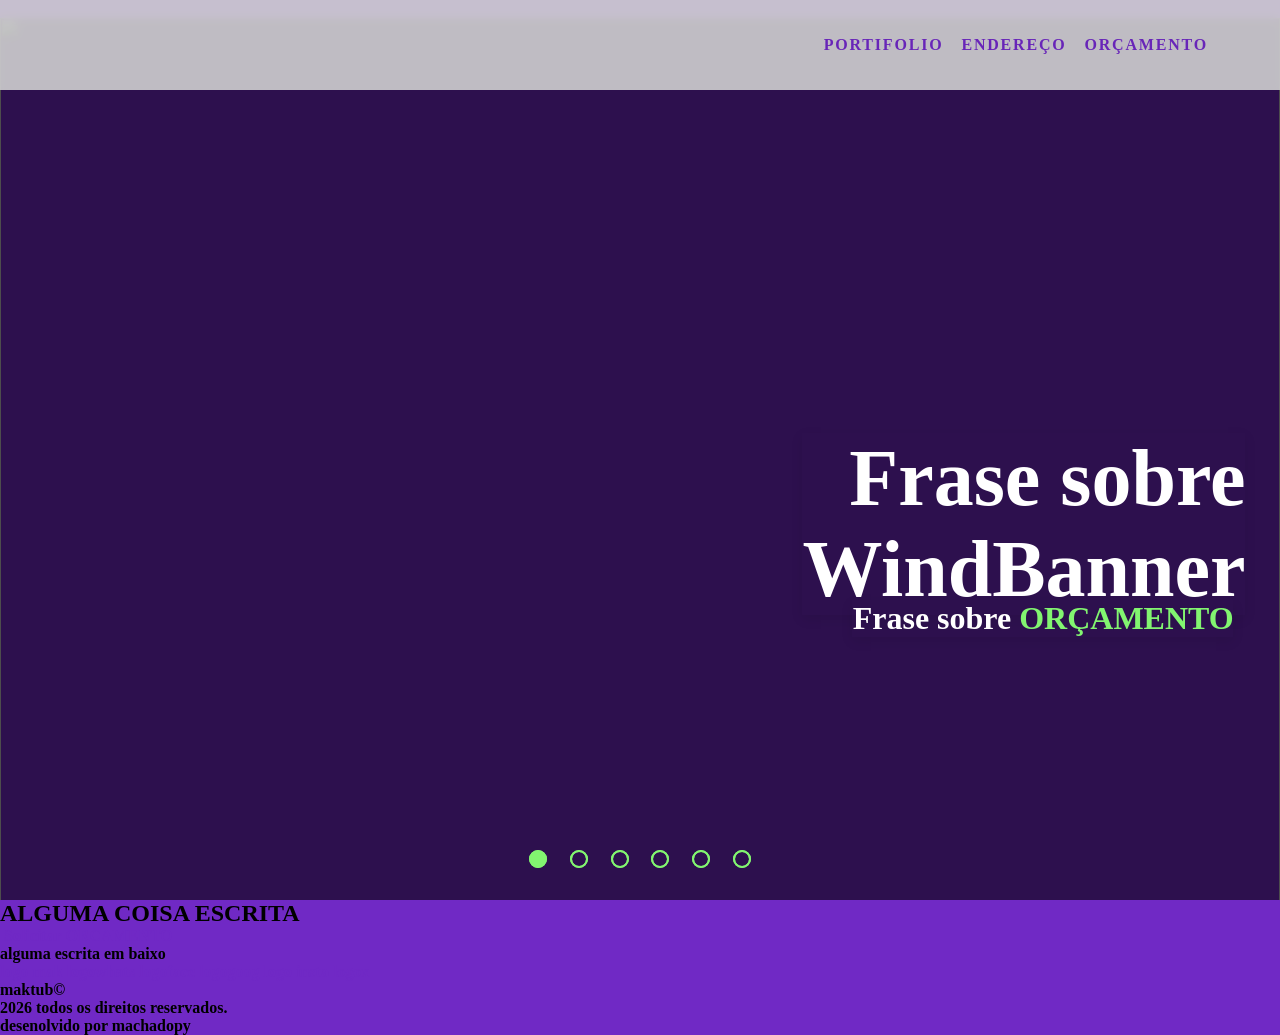
==== index.html @ 90046bb0 "js" ====
<!DOCTYPE html>
<html lang="en">
<head>
    <meta charset="UTF-8">
    <meta name="viewport" content="width=device-width, initial-scale=1.0">
    <title>Maktub</title>
    <link rel="stylesheet" href="css/style.css">
    <link rel='stylesheet' href='https://cdn-uicons.flaticon.com/uicons-regular-rounded/css/uicons-regular-rounded.css'>
    <link rel="preconnect" href="https://fonts.googleapis.com">
    <link rel="preconnect" href="https://fonts.gstatic.com" crossorigin>
    <link href="https://fonts.googleapis.com/css2?family=Roboto+Slab:wght@900&display=swap" rel="stylesheet">
    <base href="/maktub/html/">
</head>
<body>
    <header>
        <nav class="navbar">
        <a><img class="logo" src="../img/logomak.png" alt=""></a>


        <div class="menuham"> 
               <i id="icon" class="imgmenu fi fi-rr-menu-burger "></i>
        </div>

        <ul class="nav-list">
                <li><a class="a-underl"href="">PORTIFOLIO</a></li>
                <li><a class="a-underl"  href="">ENDEREÇO</a></li>
                <li><a class="a-underl"  href="">ORÇAMENTO</a></li>
        </ul>
            
        </nav>
    </header>
    <section>
        <div class="slider">
            <div class="carousel-text">
                <h1>Frase sobre WindBanner</h1>
                <p>Frase sobre <span class="text-a"><a href="#">ORÇAMENTO</a></span></p>
                <a href="#" class="green-text">orçamento</a>
            </div>
            <div class="carrossel">
                <div class="imagens">
                    <input type="radio" name="radio-btn" id="radio1" checked>
                    <input type="radio" name="radio-btn" id="radio2">
                    <input type="radio" name="radio-btn" id="radio3">
                    <input type="radio" name="radio-btn" id="radio4">
                    <input type="radio" name="radio-btn" id="radio5">
                    <input type="radio" name="radio-btn" id="radio6">
            
                    <div class="slide first"><img class="imgcar respDOLADO" src="../img/DESK-doladowind (2).png" alt=""></div>
                    <div class="slide"><img class="imgcar resp2WINDR" src="../img/DESK-2windrua.png" alt=""></div>
                    <div class="slide"><img class="imgcar respPOST" src="../img/DESK-4windposto.png" alt=""></div>
                    <div class="slide"><img class="imgcar respKCHORO" src="../img/DESK-kachoro.png" alt=""></div>
                    <div class="slide"><img class="imgcar respCAR" src="../img/DESK-windcar.png" alt=""></div>
                    <div class="slide"><img class="imgcar respSHOPE" src="../img/DESK-SHOPE.png" alt=""></div>


                    <div class="navigation-auto">
                        <div class="auto-btn1"></div>
                        <div class="auto-btn2"></div>
                        <div class="auto-btn3"></div>
                        <div class="auto-btn4"></div>
                        <div class="auto-btn5"></div>
                        <div class="auto-btn6"></div>
                    </div>
                </div>
                <div class="manual-navigation">
                    <label for="radio1" class="manual-btn"></label>
                    <label for="radio2" class="manual-btn"></label>
                    <label for="radio3" class="manual-btn"></label>
                    <label for="radio4" class="manual-btn"></label>
                    <label for="radio5" class="manual-btn"></label>
                    <label for="radio6" class="manual-btn"></label>
                </div>
            </div>
        </div>
    </section>
    <section class="call-container">
        <h1>ALGUMA COISA ESCRITA</h1>
        <img src="" alt="">
        <a href="">Solicitar ORCAMENTO</a>
    </section>

    <section class="adress">
        <h2 class="adress-item"></h2>
        <link class="adress-item" rel="" href="">
        <p class="adress-item"> alguma escrita em baixo </p>
    </section>

    <footer>
        <div class="footer-container">

            <a href="">logo mak</a>


            <a href="">logowhats</a>
            <a href="">logoface</a>
            <a href="">logogoog</a>
            <a href="">logo insta</a>
            <a href="">logox</a>

            <p>maktub©</p>
            <p>2026 todos os direitos reservados.</p>
            <p>desenolvido por machadopy</p>

        </div>
    </footer>
    <script src="../JS/mobile.menu.js"></script>
</body>
</html>
---- css/style.css ----
:root {
    --maktub-font1: 'Roboto', sans-serif;

    --maktub-roxo: #7029c5;

    /* Cores Secundárias da Maktub */
    --maktub-rosa: #FF098A;  /* Prioridade 1  */
    --maktub-preto: #000000; /* Prioridade 2  */
    --maktub-verde: #82F570; /* Prioridade 3  */
    --maktub-cinzaharmonia: #d1d1d1;
}
*{
    margin: 0;
    padding: 0;
}

body{
    font-weight: 750;
    background-color: var(--maktub-roxo);
}
header{
    position: fixed;
    width: 100%;
    top: 0;
    z-index: 1000;
}
.logo{
    max-width: 75px;
    transition: filter 0.3;
}
.logo:hover{
    color: var(--maktub-rosa);
}
.logo:active,
.logo:hover {
    content: url("/img/logomakros.png");
}
.menuham.click-effect .imgmenu {
    color: var(--maktub-rosa);
}
a{
    text-decoration: none;
    color: #7029c5;
    transition: color 0.3s ease-in, opacity 0.3s ease-in;
}

a:hover{
    color: var(--maktub-rosa);
    opacity: 0.7;
}
nav{
    background-color: var(--maktub-cinzaharmonia);
    display: flex;
    justify-content:space-between;
    align-items: center;
    padding-top: 4vh;
    padding-bottom: 4vh;
    padding-left: 8vh;
    padding-right: 8vh;
    backdrop-filter: blur(5px);
    opacity: 0.9;

}

.nav-list{
    list-style: none;
    display: flex;
    letter-spacing: 0.2vh;
    gap: 2vh;
}
.imgmenu{
    display: none;
    color:var(--maktub-roxo);
}
.slider{
    margin: 0 auto;
    width: auto;
    height: 100dvh;
    min-height: 100vh;
    overflow: hidden;
}
.carrossel{
    background-size: cover;
    width: 100%;
    height: 100dvh;
    min-height: 100vh;
    margin-top: 0;
    display: flex;
    position: relative;
}
.carrossel input{
    display: none;
}
.imagens{
    position: relative;
    width: 100%;
    height: 100%;
}

.imagens::after{
    content: '';
    position: absolute;
    top: 0;
    left: 0;
    width: 100%;
    height: 100%;
    background-color: rgba(0, 0, 0, 0.6);
    z-index: 1;
    pointer-events: none;
}
.carousel-text h1{
    position: absolute;
    z-index: 2;
    color: white;
    font-size: 5rem;
    top: 40%;
    left: 80%;
    transform: translate(-50%, 40%);
    text-align: end;
    box-shadow: 0 4px 12px rgba(0,0,0,0.08);
}
.carousel-text p{
    position: absolute;
    z-index: 2;
    color: white;
    font-size: 2rem;
    top: 65%;
    left: 81.5%;
    white-space: nowrap;
    transform: translate(-50%, 40%);
    text-align: end;
    box-shadow: 0 4px 12px rgba(0,0,0,0.08);
}
 .text-a a{
    color: var(--maktub-verde);
    font-size: bolder;


}
.imgcar{
    width: 100%;
    height: 100%;
    object-fit: cover;
}
.slide{
    position: absolute;
    inset: 0;
    opacity: 0;
    transition: opacity 0.5s ease-in;
    transform: translateX(50px);
    transition: opacity 0.6s ease-in-out, transform 0.6s ease-in-out;
}
.manual-navigation{
    position: absolute;
    bottom: 50px;
    left: 50%;
    transform: translateX(-50%);
    display: flex;
    justify-content: center;
    gap: 10px;
    z-index: 2;
}
.manual-btn{
    border: 2px solid var(--maktub-verde);
    width: 14px;
    height: 14px;
    padding: 0;
    border-radius: 10px;
    cursor: pointer;
    transition: 0.3s;
}
.manual-btn:not(:last-child){
    margin-right: 1vw;
}
.manual-btn:hover{
    color: white;
}
#radio1:checked ~ .slide:nth-of-type(1),
#radio2:checked ~ .slide:nth-of-type(2),
#radio3:checked ~ .slide:nth-of-type(3),
#radio4:checked ~ .slide:nth-of-type(4),
#radio5:checked ~ .slide:nth-of-type(5),
#radio6:checked ~ .slide:nth-of-type(6) {
    opacity: 1;
    transform: translateX(0);
}
.navigation-auto div{
    border: 2px solid var(--maktub-verde);
    width: 14px;
    height: 14px;
    padding: 0;
    border-radius: 10px;
    cursor: pointer;
    transition: 0.3s;
}
.navigation-auto{
    position: absolute;
    bottom: 50px;
    left: 50%;
    transform: translateX(-50%);
    display: flex;
    justify-content: center;
    gap: 10px;
    z-index: 2;
}
.navigation-auto div:not(:last-child){
    margin-right: 1vw;
}

#radio1:checked ~ .navigation-auto .auto-btn1,
#radio2:checked ~ .navigation-auto .auto-btn2,
#radio3:checked ~ .navigation-auto .auto-btn3,
#radio4:checked ~ .navigation-auto .auto-btn4,
#radio5:checked ~ .navigation-auto .auto-btn5,
#radio6:checked ~ .navigation-auto .auto-btn6 {
    background-color: var(--maktub-verde);
}





@media (hover: hover) {
    .imgmenu:hover {
        color: var(--maktub-rosa);
    }
}
@media (max-width: 800px){
    body{
        overflow-x: hidden;
    }
    nav{
        padding-bottom: 0;
        padding: 2vh;
    }
    .nav-list{
        position: absolute;
        top: 8vh;
        right: 0;
        height: 92vh;
        width: 80vw;
        flex-direction: column;
        align-items: center;
        background-color: var(--maktub-cinzaharmonia);
        justify-content: space-around;
        transform: translateX(100%);
        transition: transform 0.3s ease-in;
    }
    .nav-list.active{
        transform: translateX(0);
    }
    .a-underl {
        text-decoration: underline ;
        text-underline-offset: 2vh;
    }

    .imgmenu{
    display: inline-block;
    transition: transform 0.3s ease-in, opacity 0.3s ease-in;   
    color:var(--maktub-roxo);
    text-align: center;
    font-size: 10vw;
    }
    .menuham.active .imgmenu {
    transform: rotate(90deg); 
    opacity: 0.8;
    }
    .respDOLADO{
        content: url(/img/MOB-\ DOLADOWIND.png);
    }
    .resp2WINDR{
        content: url(/img/MOB-\ 2WINDRUA.png);
    }
    .respPOST{
        content: url(/img/MOB-\ POSTO.png);
    }
    .respKCHORO{
        content: url(/img/MOB-\ KCHORO.png);
    }
    .respCAR{
        content: url(/img/MOB-\ CARO.png);
    }
    .respSHOPE{
        content: url(/img/MOB-SHOPE.png);
    }
    .carousel-text h1{
        font-size: 3rem;
        top: 70%;
        left: 50%;
        transform: translate(-50%, 50%);
        text-align: center;
        line-height: 0.8;
    }
    .carousel-text p{
        color: white;
        font-size: 1.5rem;
        top: 80.5%;
        left: 50%;
        white-space: nowrap;
        transform: translate(-50%, 50%);
        text-align: center;

    }
    .text-a a{
        color: var(--maktub-verde);
        font-size: bolder;
    }
    .navigation-auto{
        bottom: 90px;
    }
    .manual-navigation{
        bottom: 90px;
    }
    .manual-btn{
        width: 10px;
        height: 10px;
    }
    .navigation-auto div{
        width: 10px;
        height: 10px;
        }

}
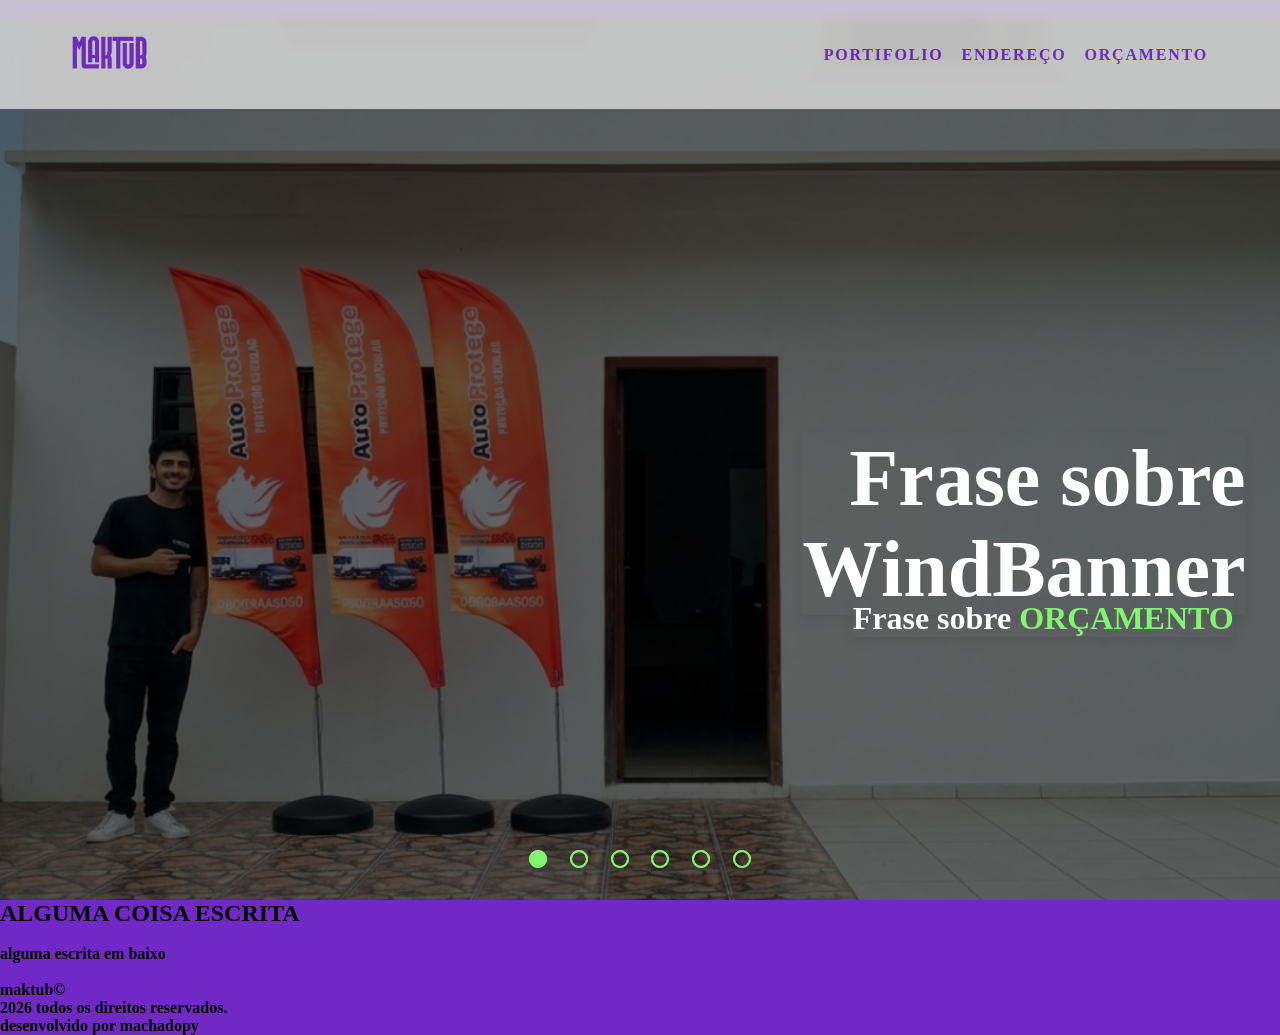
==== commit 69478588: "structure issue" ====
--- a/index.html
+++ b/index.html
@@ -9,12 +9,11 @@
     <link rel="preconnect" href="https://fonts.googleapis.com">
     <link rel="preconnect" href="https://fonts.gstatic.com" crossorigin>
     <link href="https://fonts.googleapis.com/css2?family=Roboto+Slab:wght@900&display=swap" rel="stylesheet">
-    <base href="/maktub/html/">
 </head>
 <body>
     <header>
         <nav class="navbar">
-        <a><img class="logo" src="../img/logomak.png" alt=""></a>
+        <a><img class="logo" src="img/logomak.png" alt=""></a>
 
 
         <div class="menuham"> 
@@ -45,12 +44,12 @@
                     <input type="radio" name="radio-btn" id="radio5">
                     <input type="radio" name="radio-btn" id="radio6">
             
-                    <div class="slide first"><img class="imgcar respDOLADO" src="../img/DESK-doladowind (2).png" alt=""></div>
-                    <div class="slide"><img class="imgcar resp2WINDR" src="../img/DESK-2windrua.png" alt=""></div>
-                    <div class="slide"><img class="imgcar respPOST" src="../img/DESK-4windposto.png" alt=""></div>
-                    <div class="slide"><img class="imgcar respKCHORO" src="../img/DESK-kachoro.png" alt=""></div>
-                    <div class="slide"><img class="imgcar respCAR" src="../img/DESK-windcar.png" alt=""></div>
-                    <div class="slide"><img class="imgcar respSHOPE" src="../img/DESK-SHOPE.png" alt=""></div>
+                    <div class="slide first"><img class="imgcar respDOLADO" src="img/DESK-doladowind (2).png" alt=""></div>
+                    <div class="slide"><img class="imgcar resp2WINDR" src="img/DESK-2windrua.png" alt=""></div>
+                    <div class="slide"><img class="imgcar respPOST" src="img/DESK-4windposto.png" alt=""></div>
+                    <div class="slide"><img class="imgcar respKCHORO" src="img/DESK-kachoro.png" alt=""></div>
+                    <div class="slide"><img class="imgcar respCAR" src="img/DESK-windcar.png" alt=""></div>
+                    <div class="slide"><img class="imgcar respSHOPE" src="img/DESK-SHOPE.png" alt=""></div>
 
 
                     <div class="navigation-auto">
@@ -99,10 +98,10 @@
 
             <p>maktub©</p>
             <p>2026 todos os direitos reservados.</p>
-            <p>desenolvido por machadopy</p>
+            <p>desenvolvido por machadopy</p>
 
         </div>
     </footer>
-    <script src="../JS/mobile.menu.js"></script>
+    <script src="JS/mobile.menu.js"></script>
 </body>
 </html>
--- a/css/style.css
+++ b/css/style.css
@@ -34,7 +34,7 @@
 }
 .logo:active,
 .logo:hover {
-    content: url("/img/logomakros.png");
+    content: url("../img/logomakros.png");
 }
 .menuham.click-effect .imgmenu {
     color: var(--maktub-rosa);
@@ -267,22 +267,22 @@
     opacity: 0.8;
     }
     .respDOLADO{
-        content: url(/img/MOB-\ DOLADOWIND.png);
+        content: url("../img/MOB- DOLADOWIND.png");
     }
     .resp2WINDR{
-        content: url(/img/MOB-\ 2WINDRUA.png);
+        content: url("../img/MOB- 2WINDRUA.png");
     }
     .respPOST{
-        content: url(/img/MOB-\ POSTO.png);
+        content: url("../img/MOB- POSTO.png");
     }
     .respKCHORO{
-        content: url(/img/MOB-\ KCHORO.png);
+        content: url("../img/MOB- KCHORO.png");
     }
     .respCAR{
-        content: url(/img/MOB-\ CARO.png);
+        content: url("../img/MOB- CARO.png");
     }
     .respSHOPE{
-        content: url(/img/MOB-SHOPE.png);
+        content: url("../img/MOB-SHOPE.png");
     }
     .carousel-text h1{
         font-size: 3rem;
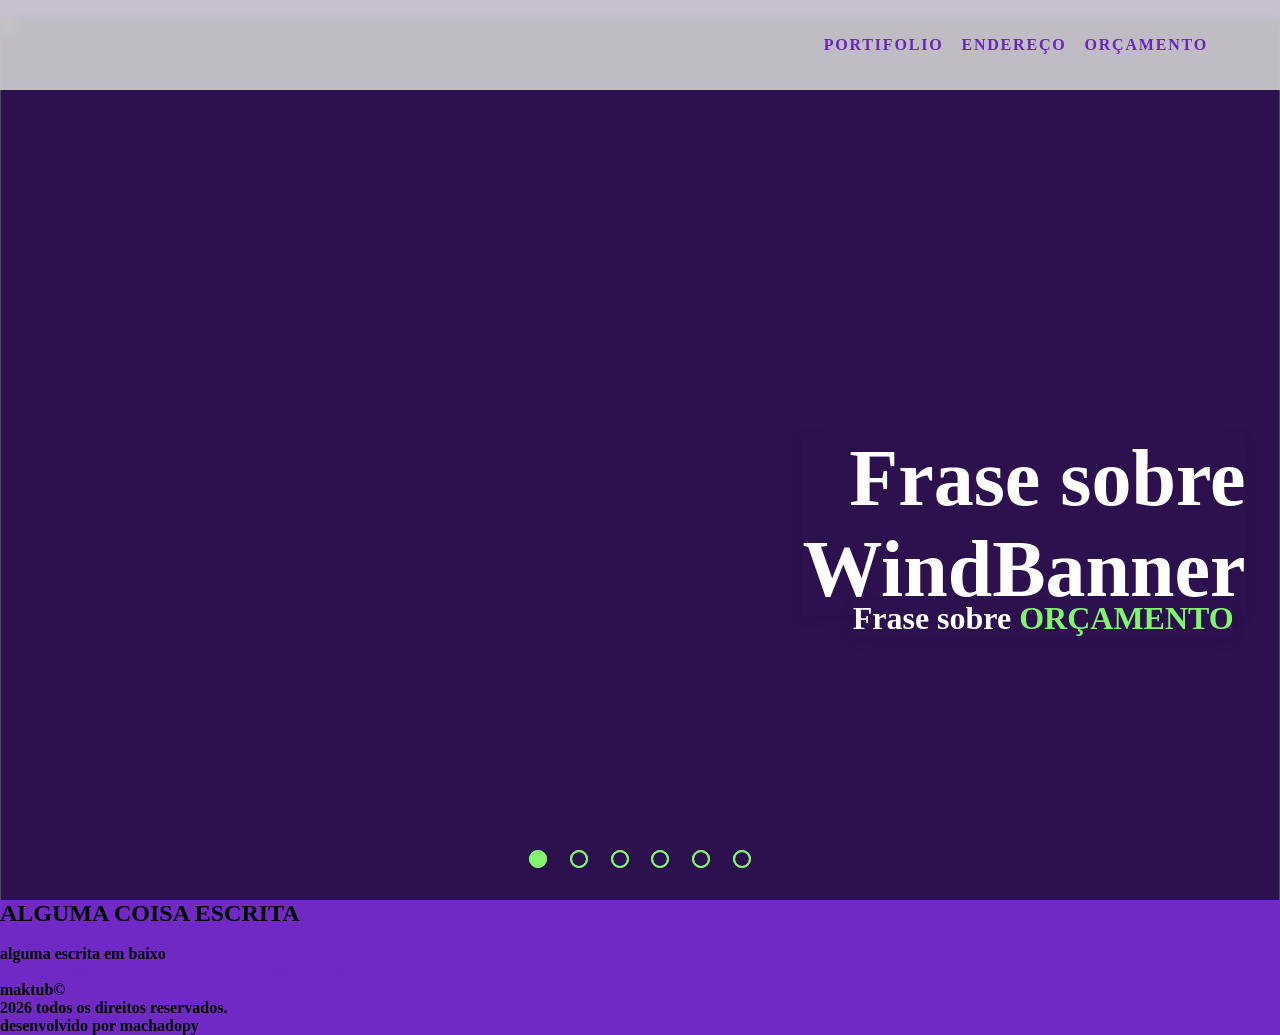
==== commit 90dfbc9a: "no, not yet" ====
--- a/index.html
+++ b/index.html
@@ -9,11 +9,12 @@
     <link rel="preconnect" href="https://fonts.googleapis.com">
     <link rel="preconnect" href="https://fonts.gstatic.com" crossorigin>
     <link href="https://fonts.googleapis.com/css2?family=Roboto+Slab:wght@900&display=swap" rel="stylesheet">
+    <base href="/maktub/html/">
 </head>
 <body>
     <header>
         <nav class="navbar">
-        <a><img class="logo" src="img/logomak.png" alt=""></a>
+        <a><img class="logo" src="../img/logomak.png" alt=""></a>
 
 
         <div class="menuham"> 
@@ -44,12 +45,12 @@
                     <input type="radio" name="radio-btn" id="radio5">
                     <input type="radio" name="radio-btn" id="radio6">
             
-                    <div class="slide first"><img class="imgcar respDOLADO" src="img/DESK-doladowind (2).png" alt=""></div>
-                    <div class="slide"><img class="imgcar resp2WINDR" src="img/DESK-2windrua.png" alt=""></div>
-                    <div class="slide"><img class="imgcar respPOST" src="img/DESK-4windposto.png" alt=""></div>
-                    <div class="slide"><img class="imgcar respKCHORO" src="img/DESK-kachoro.png" alt=""></div>
-                    <div class="slide"><img class="imgcar respCAR" src="img/DESK-windcar.png" alt=""></div>
-                    <div class="slide"><img class="imgcar respSHOPE" src="img/DESK-SHOPE.png" alt=""></div>
+                    <div class="slide first"><img class="imgcar respDOLADO" src="../img/DESK-doladowind (2).png" alt=""></div>
+                    <div class="slide"><img class="imgcar resp2WINDR" src="../img/DESK-2windrua.png" alt=""></div>
+                    <div class="slide"><img class="imgcar respPOST" src="../img/DESK-4windposto.png" alt=""></div>
+                    <div class="slide"><img class="imgcar respKCHORO" src="../img/DESK-kachoro.png" alt=""></div>
+                    <div class="slide"><img class="imgcar respCAR" src="../img/DESK-windcar.png" alt=""></div>
+                    <div class="slide"><img class="imgcar respSHOPE" src="../img/DESK-SHOPE.png" alt=""></div>
 
 
                     <div class="navigation-auto">
--- a/css/style.css
+++ b/css/style.css
@@ -34,7 +34,7 @@
 }
 .logo:active,
 .logo:hover {
-    content: url("../img/logomakros.png");
+    content: url("/img/logomakros.png");
 }
 .menuham.click-effect .imgmenu {
     color: var(--maktub-rosa);
@@ -267,22 +267,22 @@
     opacity: 0.8;
     }
     .respDOLADO{
-        content: url("../img/MOB- DOLADOWIND.png");
+        content: url(/img/MOB-\ DOLADOWIND.png);
     }
     .resp2WINDR{
-        content: url("../img/MOB- 2WINDRUA.png");
+        content: url(/img/MOB-\ 2WINDRUA.png);
     }
     .respPOST{
-        content: url("../img/MOB- POSTO.png");
+        content: url(/img/MOB-\ POSTO.png);
     }
     .respKCHORO{
-        content: url("../img/MOB- KCHORO.png");
+        content: url(/img/MOB-\ KCHORO.png);
     }
     .respCAR{
-        content: url("../img/MOB- CARO.png");
+        content: url(/img/MOB-\ CARO.png);
     }
     .respSHOPE{
-        content: url("../img/MOB-SHOPE.png");
+        content: url(/img/MOB-SHOPE.png);
     }
     .carousel-text h1{
         font-size: 3rem;
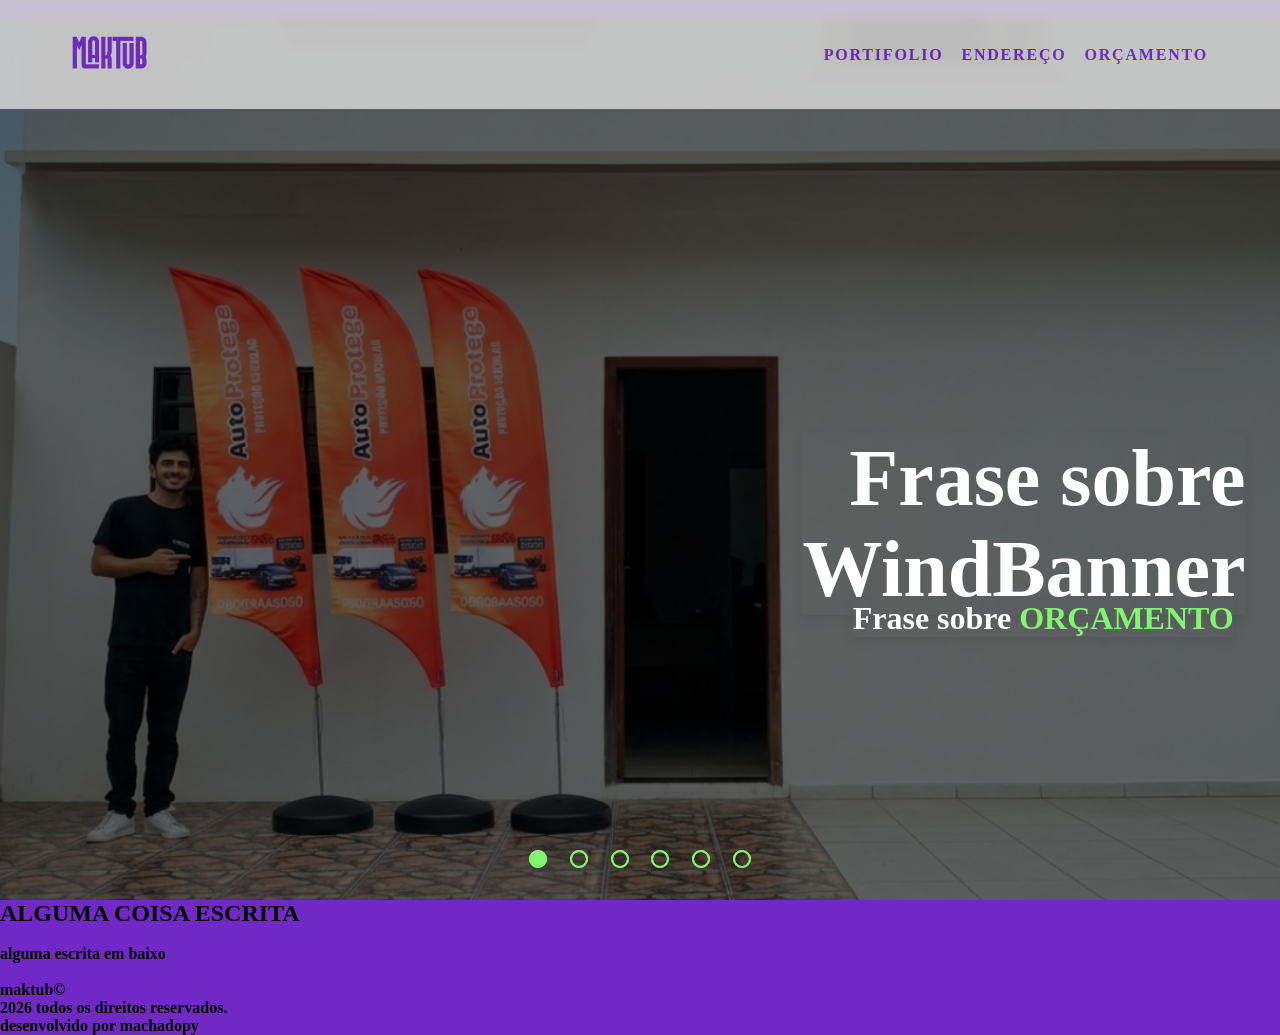
==== commit 69fa5dea: "structure fixed, for real" ====
--- a/index.html
+++ b/index.html
@@ -9,12 +9,11 @@
     <link rel="preconnect" href="https://fonts.googleapis.com">
     <link rel="preconnect" href="https://fonts.gstatic.com" crossorigin>
     <link href="https://fonts.googleapis.com/css2?family=Roboto+Slab:wght@900&display=swap" rel="stylesheet">
-    <base href="/maktub/html/">
 </head>
 <body>
     <header>
         <nav class="navbar">
-        <a><img class="logo" src="../img/logomak.png" alt=""></a>
+        <a><img class="logo" src="img/logomak.png" alt=""></a>
 
 
         <div class="menuham"> 
@@ -45,12 +44,12 @@
                     <input type="radio" name="radio-btn" id="radio5">
                     <input type="radio" name="radio-btn" id="radio6">
             
-                    <div class="slide first"><img class="imgcar respDOLADO" src="../img/DESK-doladowind (2).png" alt=""></div>
-                    <div class="slide"><img class="imgcar resp2WINDR" src="../img/DESK-2windrua.png" alt=""></div>
-                    <div class="slide"><img class="imgcar respPOST" src="../img/DESK-4windposto.png" alt=""></div>
-                    <div class="slide"><img class="imgcar respKCHORO" src="../img/DESK-kachoro.png" alt=""></div>
-                    <div class="slide"><img class="imgcar respCAR" src="../img/DESK-windcar.png" alt=""></div>
-                    <div class="slide"><img class="imgcar respSHOPE" src="../img/DESK-SHOPE.png" alt=""></div>
+                    <div class="slide first"><img class="imgcar respDOLADO" src="img/DESK-doladowind%20(2).png" alt=""></div>
+                    <div class="slide"><img class="imgcar resp2WINDR" src="img/DESK-2windrua.png" alt=""></div>
+                    <div class="slide"><img class="imgcar respPOST" src="img/DESK-4windposto.png" alt=""></div>
+                    <div class="slide"><img class="imgcar respKCHORO" src="img/DESK-kachoro.png" alt=""></div>
+                    <div class="slide"><img class="imgcar respCAR" src="img/DESK-windcar.png" alt=""></div>
+                    <div class="slide"><img class="imgcar respSHOPE" src="img/DESK-SHOPE.png" alt=""></div>
 
 
                     <div class="navigation-auto">
--- a/css/style.css
+++ b/css/style.css
@@ -34,7 +34,7 @@
 }
 .logo:active,
 .logo:hover {
-    content: url("/img/logomakros.png");
+    content: url("../img/logomakros.png");
 }
 .menuham.click-effect .imgmenu {
     color: var(--maktub-rosa);
@@ -267,22 +267,22 @@
     opacity: 0.8;
     }
     .respDOLADO{
-        content: url(/img/MOB-\ DOLADOWIND.png);
+        content: url("../img/MOB-%20DOLADOWIND.png");
     }
     .resp2WINDR{
-        content: url(/img/MOB-\ 2WINDRUA.png);
+        content: url("../img/MOB-%202WINDRUA.png");
     }
     .respPOST{
-        content: url(/img/MOB-\ POSTO.png);
+        content: url("../img/MOB-%20POSTO.png");
     }
     .respKCHORO{
-        content: url(/img/MOB-\ KCHORO.png);
+        content: url("../img/MOB-%20KCHORO.png");
     }
     .respCAR{
-        content: url(/img/MOB-\ CARO.png);
+        content: url("../img/MOB-%20CARO.png");
     }
     .respSHOPE{
-        content: url(/img/MOB-SHOPE.png);
+        content: url("../img/MOB-SHOPE.png");
     }
     .carousel-text h1{
         font-size: 3rem;
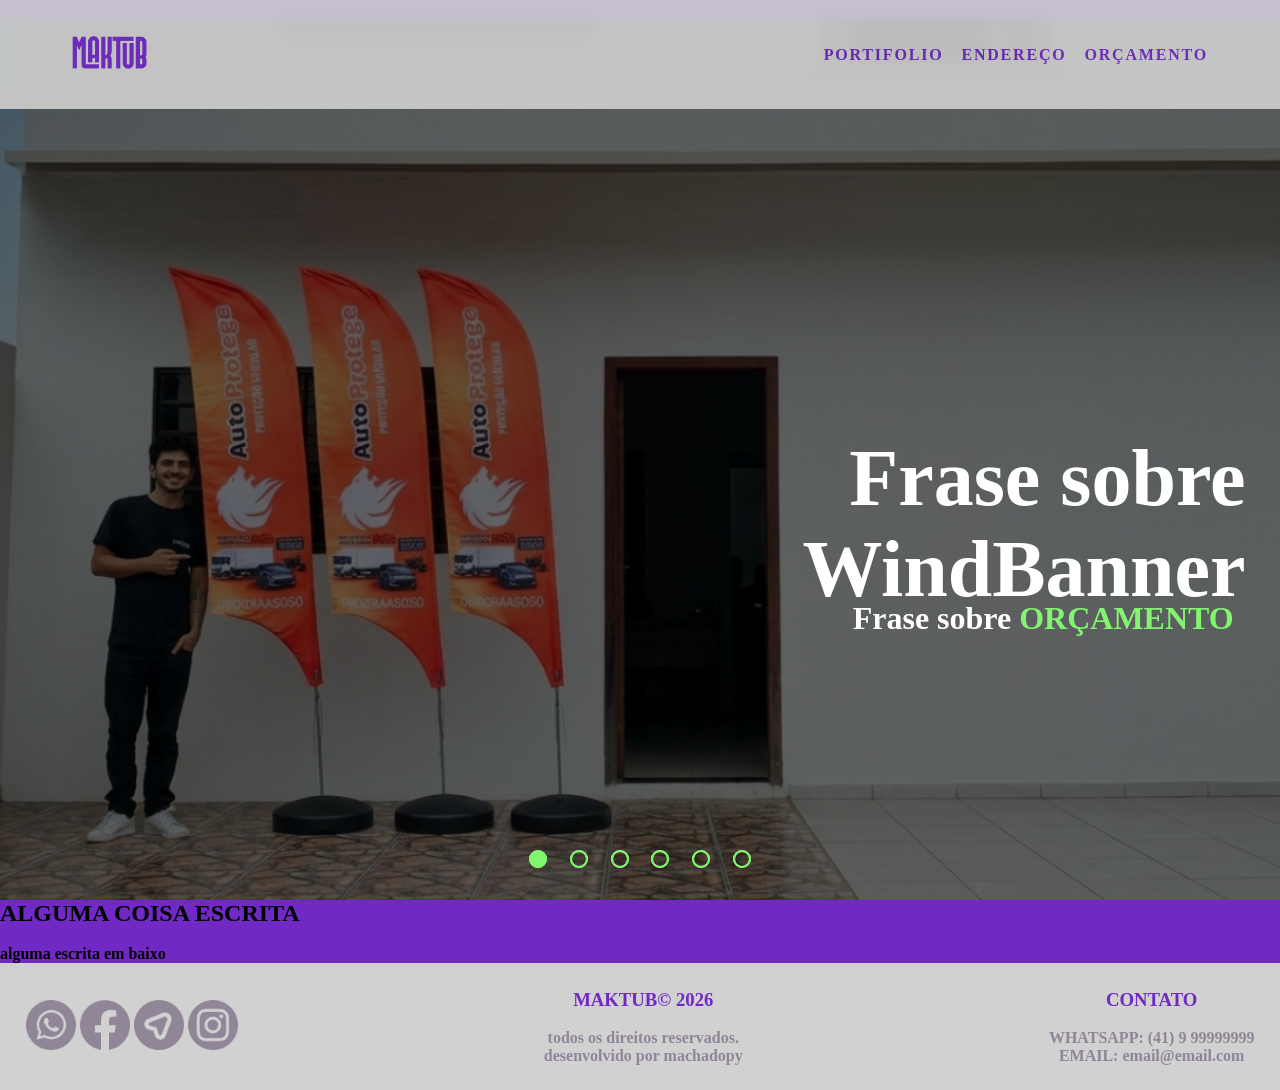
==== commit f92428f5: "fixed swipe imgs, caroussel text margin, etc" ====
--- a/index.html
+++ b/index.html
@@ -28,6 +28,10 @@
             
         </nav>
     </header>
+            <div class="textmobile">
+            <h1>Frase sobre WindBanner</h1>
+                <p>Frase sobre <span class="text-a"><a href="#">ORÇAMENTO</a></span></p>
+            </div>
     <section>
         <div class="slider">
             <div class="carousel-text">
@@ -87,21 +91,29 @@
     <footer>
         <div class="footer-container">
 
-            <a href="">logo mak</a>
 
+            <div class="container-logo">
+                <a href=""><img class="footer-logo" src="img/whatsapp-circle (2).png" alt="logo whatsapp"></a>
+                <a href=""><img class="footer-logo" src="img/facebook (1).png" alt="logo facebook"></a>
+                <a href=""><img class="footer-logo" src="img/navigation (1).png" alt="logo maps"></a>
+                <a href=""><img class="footer-logo" src="img/instagram-circle (1).png" alt="logo instagram"></a>
+            </div>
 
-            <a href="">logowhats</a>
-            <a href="">logoface</a>
-            <a href="">logogoog</a>
-            <a href="">logo insta</a>
-            <a href="">logox</a>
+            <div class="copytext">
+                <h3>MAKTUB© 2026</h3><br>
+                <p>todos os direitos reservados.</p>
+                <p>desenvolvido por machadopy</p>
+            </div>
 
-            <p>maktub©</p>
-            <p>2026 todos os direitos reservados.</p>
-            <p>desenvolvido por machadopy</p>
+            <div class="contato">
+                <h3>CONTATO</h3><br>
+                <a href=""><p>WHATSAPP: (41) 9 99999999</p></a>
+                <a href=""><p>EMAIL: email@email.com</p></a>
+            </div>
 
         </div>
     </footer>
+
     <script src="JS/mobile.menu.js"></script>
 </body>
 </html>
--- a/css/style.css
+++ b/css/style.css
@@ -109,6 +109,9 @@
     z-index: 1;
     pointer-events: none;
 }
+.textmobile{
+    display: none;
+}
 .carousel-text h1{
     position: absolute;
     z-index: 2;
@@ -118,7 +121,7 @@
     left: 80%;
     transform: translate(-50%, 40%);
     text-align: end;
-    box-shadow: 0 4px 12px rgba(0,0,0,0.08);
+
 }
 .carousel-text p{
     position: absolute;
@@ -130,7 +133,7 @@
     white-space: nowrap;
     transform: translate(-50%, 40%);
     text-align: end;
-    box-shadow: 0 4px 12px rgba(0,0,0,0.08);
+
 }
  .text-a a{
     color: var(--maktub-verde);
@@ -148,8 +151,6 @@
     inset: 0;
     opacity: 0;
     transition: opacity 0.5s ease-in;
-    transform: translateX(50px);
-    transition: opacity 0.6s ease-in-out, transform 0.6s ease-in-out;
 }
 .manual-navigation{
     position: absolute;
@@ -215,6 +216,38 @@
 #radio5:checked ~ .navigation-auto .auto-btn5,
 #radio6:checked ~ .navigation-auto .auto-btn6 {
     background-color: var(--maktub-verde);
+}
+footer{
+    background-color: var(--maktub-cinzaharmonia);
+}
+.footer-container{
+    color:#280e3a62;
+    display: flex;
+    flex-direction: row;
+    white-space: nowrap;
+    justify-content: space-between;
+    align-items: center;
+    padding: 2%;
+}
+.footer-logo{
+    width: 50px;
+}
+.copytext{
+    display: flex;
+    flex-direction: column;
+    justify-content: center;
+    text-align: center;
+}
+.contato h3,
+.copytext h3{
+    color: #7029c5;
+}
+.contato a,
+.copytext p{
+    color: #280e3a62;;
+}
+.contato{
+    text-align: center;
 }
 
 
@@ -267,40 +300,25 @@
     opacity: 0.8;
     }
     .respDOLADO{
-        content: url("../img/MOB-%20DOLADOWIND.png");
+        content: url("../img/MOB-DOLADOWIND.png");
     }
     .resp2WINDR{
-        content: url("../img/MOB-%202WINDRUA.png");
+        content: url("../img/MOB-2WINDRUA.png");
     }
     .respPOST{
-        content: url("../img/MOB-%20POSTO.png");
+        content: url("../img/MOB-POSTO.png");
     }
     .respKCHORO{
-        content: url("../img/MOB-%20KCHORO.png");
+        content: url("../img/MOB-KCHORO.png");
     }
     .respCAR{
-        content: url("../img/MOB-%20CARO.png");
+        content: url("../img/MOB-CARO.png");
     }
     .respSHOPE{
         content: url("../img/MOB-SHOPE.png");
     }
-    .carousel-text h1{
-        font-size: 3rem;
-        top: 70%;
-        left: 50%;
-        transform: translate(-50%, 50%);
-        text-align: center;
-        line-height: 0.8;
-    }
-    .carousel-text p{
-        color: white;
-        font-size: 1.5rem;
-        top: 80.5%;
-        left: 50%;
-        white-space: nowrap;
-        transform: translate(-50%, 50%);
-        text-align: center;
-
+    .carousel-text{
+        display: none;
     }
     .text-a a{
         color: var(--maktub-verde);
@@ -320,5 +338,52 @@
         width: 10px;
         height: 10px;
         }
-
+    .textmobile{
+        display: flex;
+        flex-direction: column;
+        position: absolute;
+        top: 50%;
+        left: 50%;
+        transform: translate(-50%, -50%);
+        width: 90%;
+        z-index: 2;
+        color: white;
+        text-align: center;
+        align-items: center;
+        gap: 8px;
+
+
+    }
+
+    .textmobile h1{
+        font-size: clamp(1.6rem, 7vw, 2.4rem);
+        line-height: 1.15;
+    }
+
+    .textmobile p{
+        font-size: clamp(1rem, 4.5vw, 1.4rem);
+        line-height: 1.3;
+        white-space: normal;
+
+
+    }
+
+    .footer-container{
+        flex-direction: column;
+        white-space: nowrap;
+        justify-content: space-between;
+        align-items: center;
+        padding-top: 10%;
+        padding-bottom: 10%;
+        gap: 20px;
+    }
+    .container-logo{
+        order: 2;
+    }
+    .copytext{
+        order: 3;
+    }
+    .contato{
+        order: 1;
+    }
 }
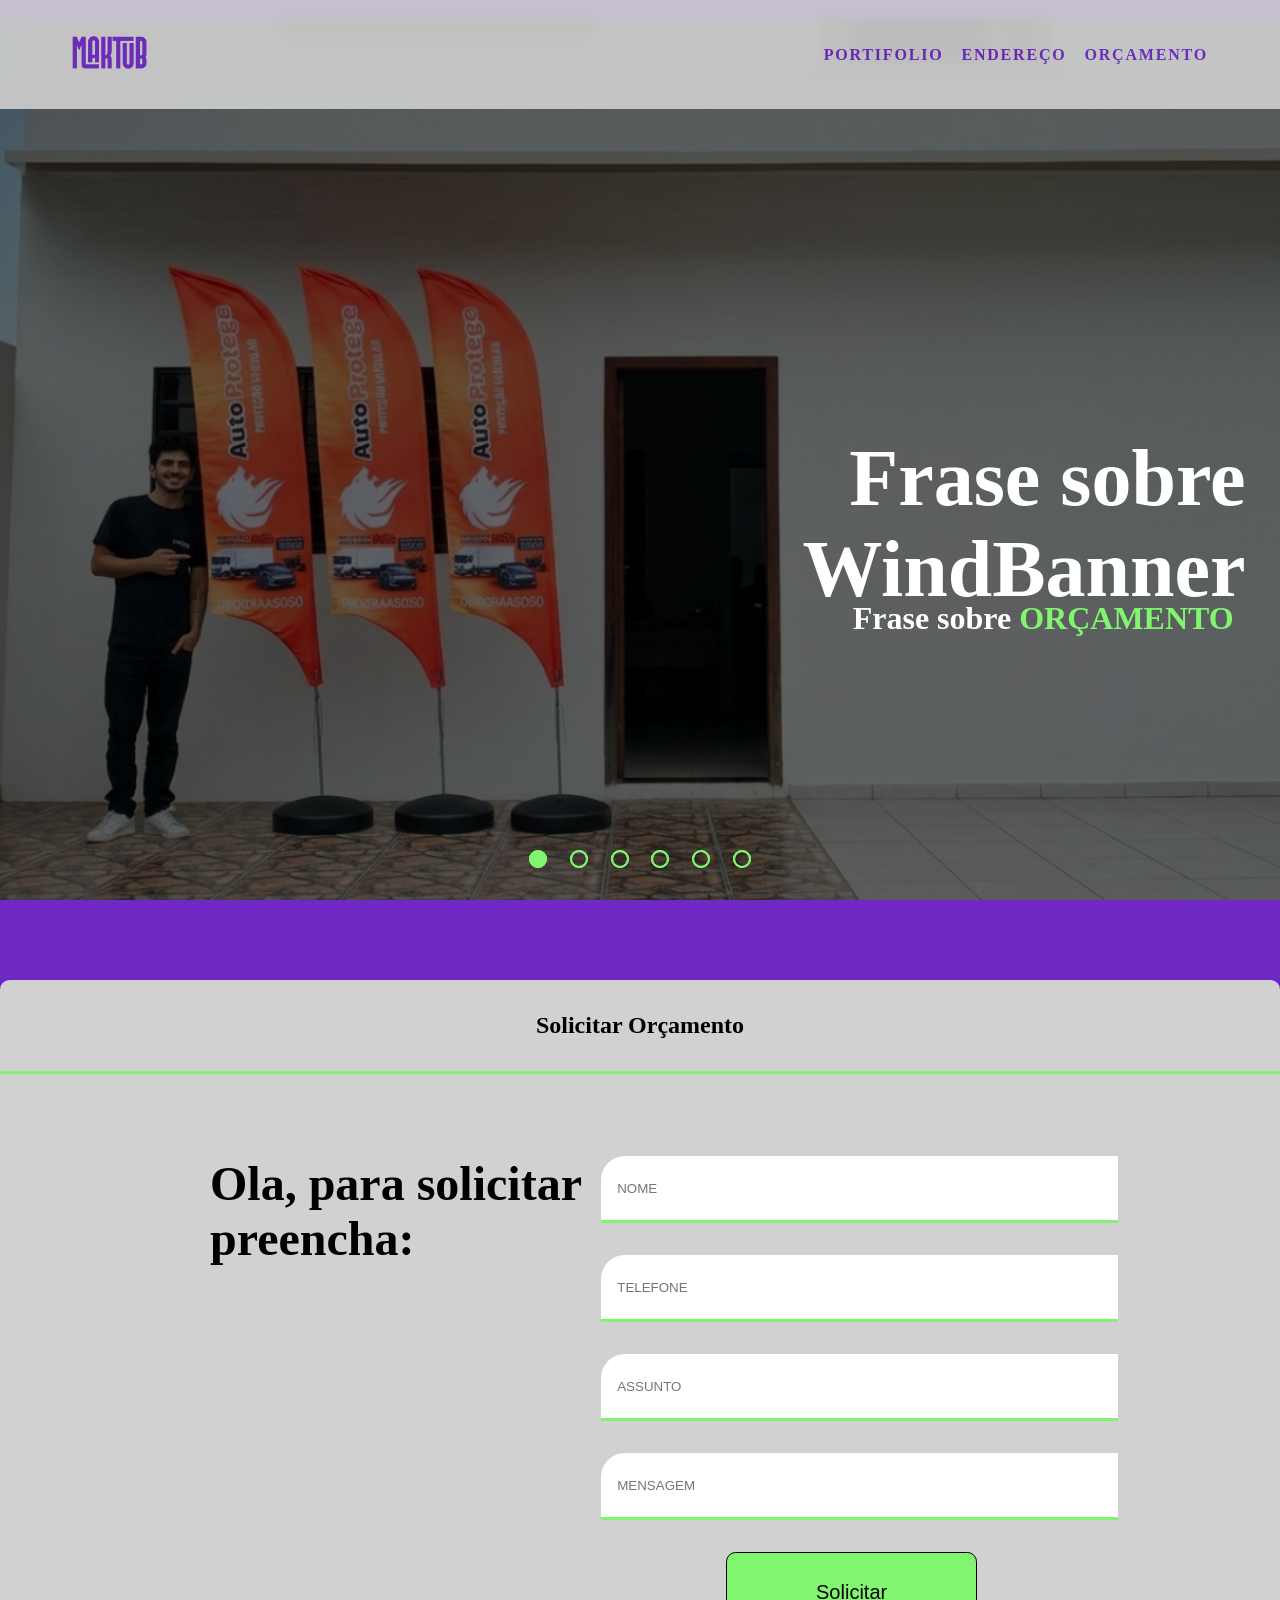
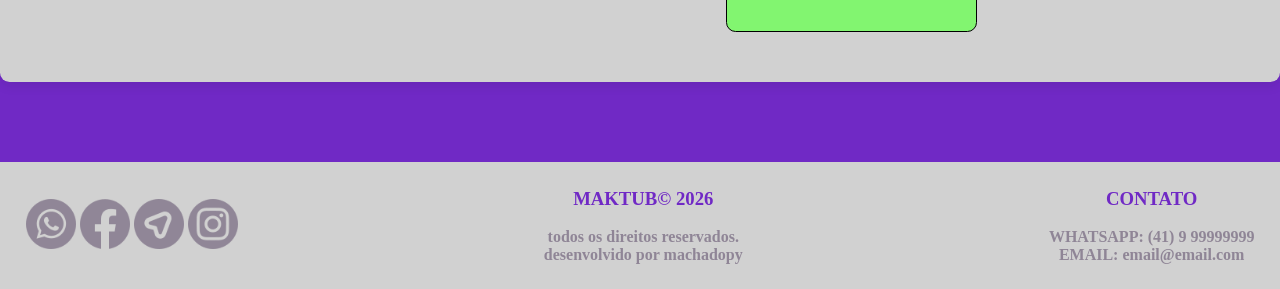
==== commit 3c2f363e: "budget form" ====
--- a/index.html
+++ b/index.html
@@ -76,16 +76,30 @@
             </div>
         </div>
     </section>
-    <section class="call-container">
-        <h1>ALGUMA COISA ESCRITA</h1>
-        <img src="" alt="">
-        <a href="">Solicitar ORCAMENTO</a>
-    </section>
+    <section>
+            <div class="fuelr-container">
+                <div class="fuelr-div">
+                    <h1 class="fuelr-title">Solicitar Orçamento</h1>
+                    <hr class="fuelr-line"></hr>
 
-    <section class="adress">
-        <h2 class="adress-item"></h2>
-        <link class="adress-item" rel="" href="">
-        <p class="adress-item"> alguma escrita em baixo </p>
+                    <div class="fuelr-insidecontainer">
+                        <div class="lateral-form">
+                            <p class="fuelr-sidetext">Ola, para solicitar preencha:</p>
+                        </div>
+                        <form action="" class="fuelr-tag">
+                            <div class="fuelr-form">
+                                
+                                <input class="label" type="text" placeholder="NOME">
+                                <input class="label" type="text" placeholder="TELEFONE">
+                                <input class="label" type="text" placeholder="ASSUNTO">
+                                <input class="label" type="text" placeholder="MENSAGEM">
+                            </div>
+                            <button type="submit" class="fuelr-button">Solicitar</button>
+                    </div>
+                
+                    </form>
+                </div>
+            </div>
     </section>
 
     <footer>
--- a/css/style.css
+++ b/css/style.css
@@ -249,8 +249,111 @@
 .contato{
     text-align: center;
 }
-
-
+.fuelr-div,
+.fuelr-tag,
+.fuelr-form,
+.fuelr-title,
+.fuelr-line{
+    border: none;
+    background: none;
+    outline: none;
+    max-width: 84rem;
+    }
+    .fuelr-container{
+    display: flex;
+    justify-content: center;
+    width: auto;
+    
+
+}
+
+.fuelr-div{
+    width: 100%;
+    max-width: 84rem;
+    margin-top: 5rem;
+    margin-bottom: 5rem;
+    border-radius: 0.6rem;
+    background-color: var(--maktub-cinzaharmonia);
+    box-shadow: 0 4px 12px rgba(0,0,0,0.08);
+}
+
+.fuelr-insidecontainer{
+    display: flex;
+    justify-content: space-between;
+    margin-left: 10rem;
+    margin-right: 8rem;
+    background-color: var(--maktub-cinzaharmonia);
+    padding: 50px;
+}
+
+.fuelr-title{
+    text-align: center;
+    margin: 2rem 0;
+    margin-inline: 2rem;
+}
+.fuelr-line{
+    background-color: var(--maktub-verde);
+    height: 3px;
+    margin: 2rem 0;
+}
+.fuelr-sidetext{
+    font-family: var(--font-headings);
+    font-size: 3rem;
+    max-width: 3;
+}
+
+.fuelr-tag{
+    display: flex;
+    align-items: center;
+    flex-direction: column;
+}
+
+
+.fuelr-form input,
+.fuelr-form labels,
+.fuelr-form textarea,
+.fuelr-form select{
+
+    border: .1rem var(--maktub-cinzaharmonia);
+    border-top-left-radius: 1.5rem;
+
+    border-bottom: .2rem solid var(--maktub-verde);
+
+    transition: all 300ms ease-in-out;
+    width: 100%;
+    height: 4rem;
+    margin-bottom: 2rem;
+
+
+}
+.fuelr-form input{
+    width: 100%;
+}
+
+.fuelr-form label{
+    font-family: var(--font-headings);
+
+}
+
+.fuelr-button{
+    background-color: var(--maktub-verde);
+    color: var(white);
+
+    font-family: var(--maktub-font1);
+    font-size: 20px;
+
+    width: 50%;
+    height: 5rem;
+
+    border: .1rem solid var(--maktub-preto);
+    border-radius: .6rem;
+
+    transition: all 300ms ease-in-out;
+
+}
+.label{
+    padding-left: 1rem;
+}
 
 
 
@@ -259,7 +362,7 @@
         color: var(--maktub-rosa);
     }
 }
-@media (max-width: 800px){
+@media (max-width: 1025px){
     body{
         overflow-x: hidden;
     }
@@ -386,4 +489,95 @@
     .contato{
         order: 1;
     }
-}+
+    .fuelr-div{
+        width: 100%;
+        max-width: 84rem;
+
+        margin: 5rem;
+        margin-left:1rem;
+        margin-right: 1rem;
+        margin-bottom: 5rem;
+        border-radius: 0.6rem;
+        background-color: var(--maktub-cinzaharmonia);
+        box-shadow: 0 4px 12px rgba(0, 0, 0, 0.977);
+    }
+
+    .fuelr-insidecontainer{
+        display: block;
+        justify-content: center;
+        margin-left: 0;
+        margin-right: 0;
+        background-color: var(--maktub-cinzaharmonia);
+        padding: 50px;
+    }
+
+    .fuelr-title{
+        text-align: center;
+        margin: 2rem 0;
+        margin-inline: 2rem;
+    }
+    .fuelr-line{
+        background-color: var(--maktub-verde);
+        height: 3px;
+        margin: 0;
+    }
+    .fuelr-sidetext{
+        display: none;
+    }
+
+    .fuelr-tag{
+        display: flex;
+        align-items: center;
+        flex-direction: column;
+    }
+
+
+    .fuelr-form input,
+    .fuelr-form labels,
+    .fuelr-form textarea,
+    .fuelr-form select{
+
+        border: .1rem var(--maktub-cinzaharmonia);
+        border-top-left-radius: 1.5rem;
+
+        border-bottom: .2rem solid var(--maktub-verde);
+
+        transition: all 300ms ease-in-out;
+        width: 100%;
+        height: 4rem;
+        margin-bottom: 2rem;
+
+
+    }
+    .fuelr-form input{
+        width: 100%;
+    }
+
+    .fuelr-form label{
+        font-family: var(--font-headings);
+
+    }
+
+    .fuelr-button{
+        background-color: var(--maktub-verde);
+        color: var(white);
+
+        font-family: var(--maktub-font1);
+        font-size: 20px;
+
+        width: 50%;
+        height: 5rem;
+
+        border: .1rem solid var(--maktub-preto);
+        border-radius: .6rem;
+
+        transition: all 300ms ease-in-out;
+
+    }
+    .label{
+        padding-left: 1rem;
+    }
+
+
+    }
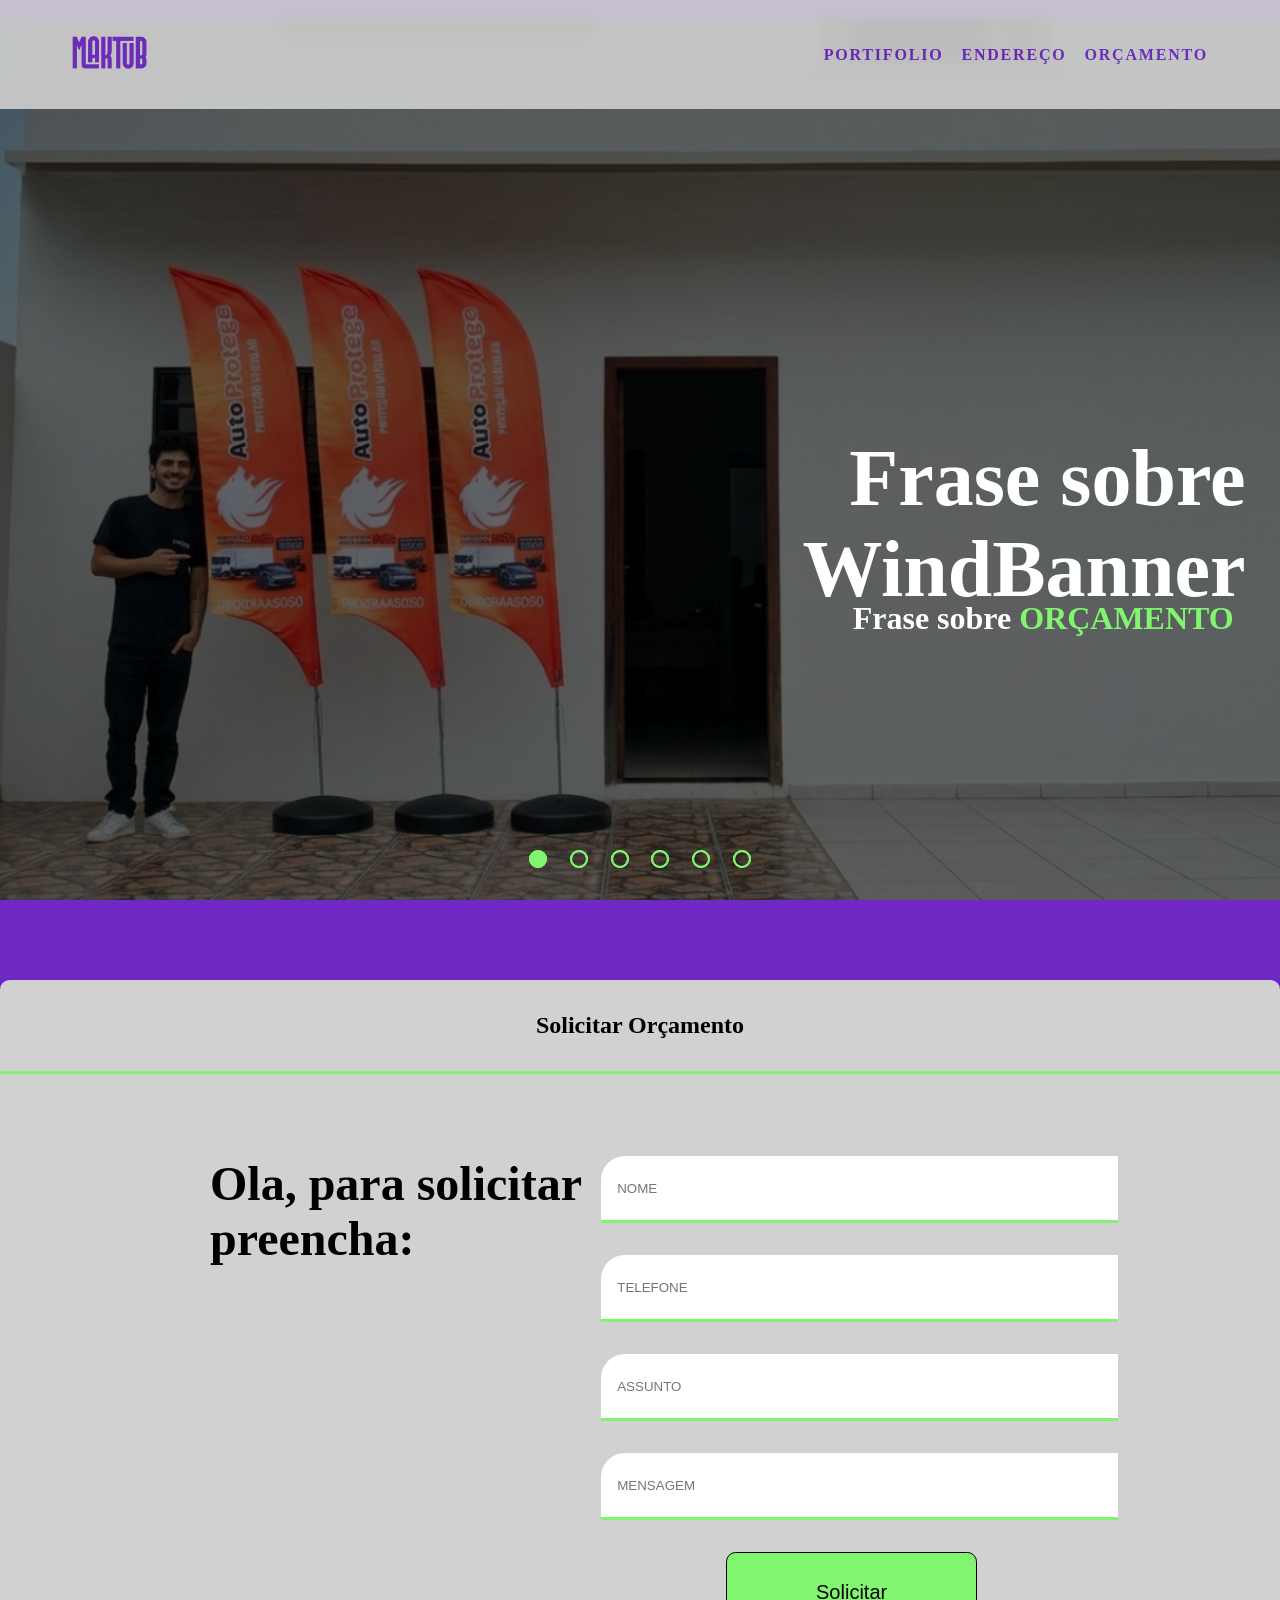
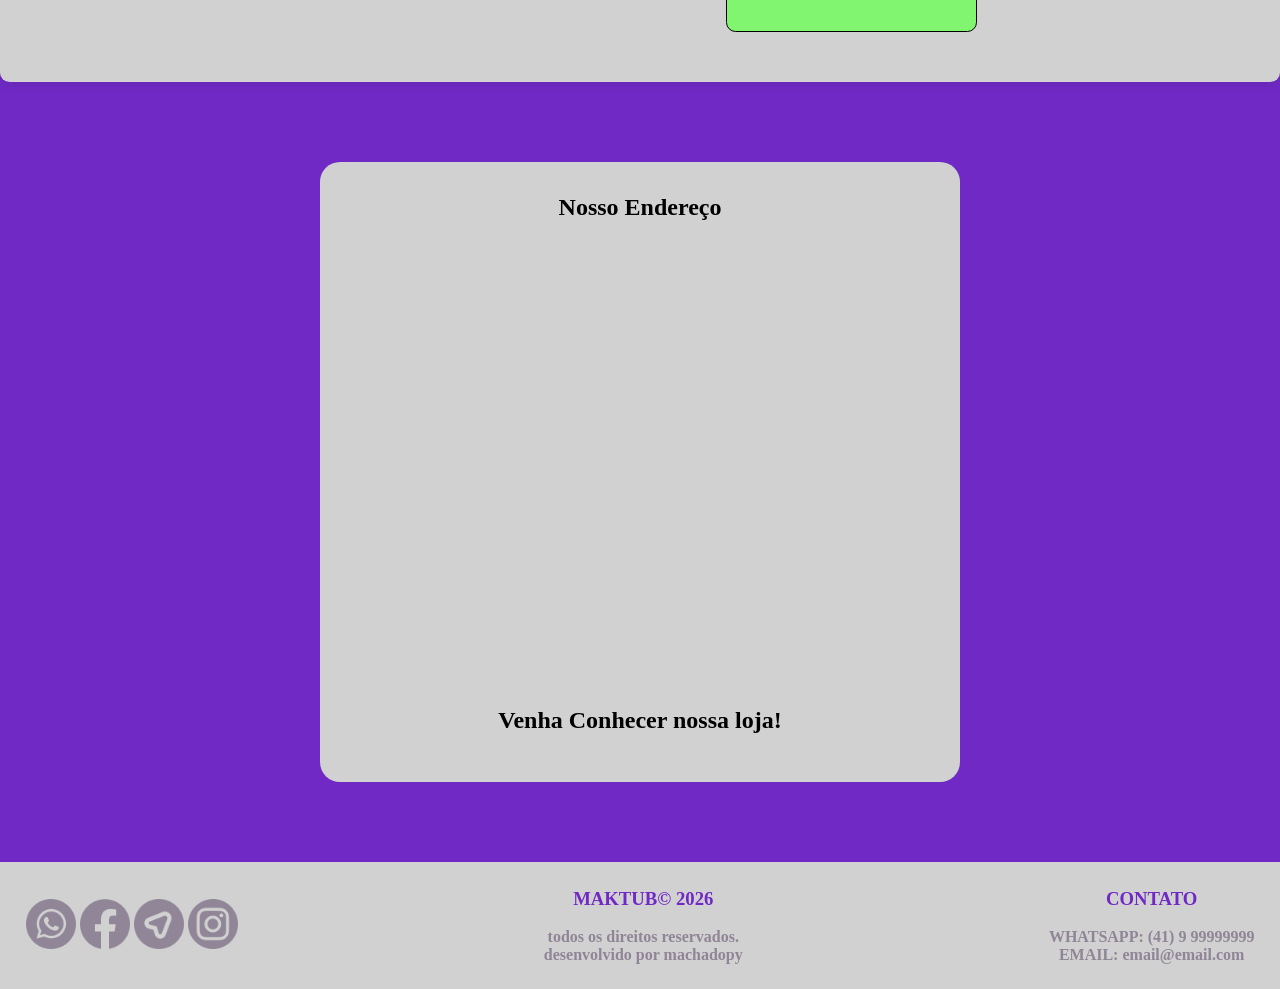
==== commit c66300f8: "almost done." ====
--- a/index.html
+++ b/index.html
@@ -101,6 +101,15 @@
                 </div>
             </div>
     </section>
+    <section>
+        <div class="mapaex">
+            <div class="mapaint">
+                <h1 class="mapa-item">Nosso Endereço</h1>
+                <iframe class="mapa-item mapa" src="https://www.google.com/maps/embed?pb=!1m18!1m12!1m3!1d230307.0561659169!2d-49.15514040000001!3d-25.58670875!2m3!1f0!2f0!3f0!3m2!1i1024!2i768!4f13.1!3m3!1m2!1s0x94dcf649d28f7973%3A0xf51762bd3bc2d656!2zU8OjbyBKb3PDqSBkb3MgUGluaGFpcywgUFI!5e0!3m2!1spt-BR!2sbr!4v1776392465647!5m2!1spt-BR!2sbr" width="600" height="450" style="border:0;" allowfullscreen="" loading="lazy" referrerpolicy="no-referrer-when-downgrade"></iframe>
+                <h1 class="mapa-item">Venha Conhecer nossa loja!</h1>
+            </div>
+        </div>
+    </section>
 
     <footer>
         <div class="footer-container">
--- a/css/style.css
+++ b/css/style.css
@@ -354,8 +354,25 @@
 .label{
     padding-left: 1rem;
 }
-
-
+.mapaex{
+    background-color: var(--maktub-cinzaharmonia);
+    display: flex;
+    justify-content: center;
+    border-radius: 20px;
+
+    text-align: center;
+    margin-left: 20rem;
+    margin-right: 20rem;
+    margin-bottom: 5rem;
+    padding-top: 2rem;
+    padding-bottom:2rem;
+}
+.mapa-item{
+    margin-bottom: 1rem;
+}
+.mapa-item{
+    border-radius: 20px     ;
+}
 
 @media (hover: hover) {
     .imgmenu:hover {
